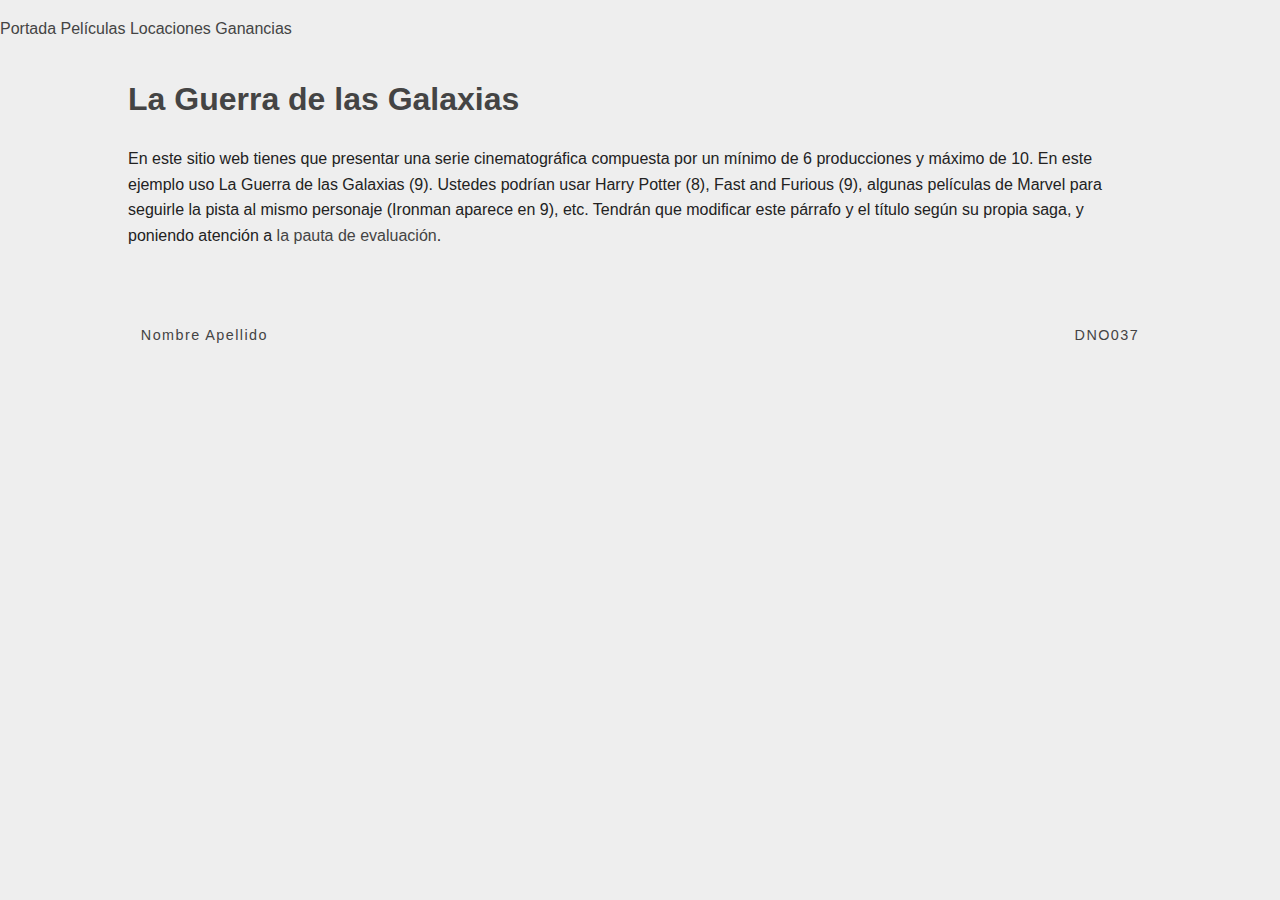
==== index.html @ f87af8c3 "Add files via upload" ====
<!DOCTYPE html>
<html lang="es">
    <head>
        <meta charset="utf-8" />
        <meta name="viewport" content="width=device-width, initial-scale=1" />
        <meta name="description" content="Diseño y nuevos medios, segunda versión remota" />
        <title>EVALUACIÓN Nº2 &#127909;</title>
        <link rel="stylesheet" href="style.css" />
    </head>
    <body class="portada">
        <div class="container">
            <nav>
                <p><a href="index.html" class="active">Portada</a> <a href="peliculas.html">Películas</a> <a href="locaciones.html">Locaciones</a> <a href="ganancias.html">Ganancias</a></p>
            </nav>
            <header>
                <div>
                        <h1>La Guerra de las Galaxias</h1>
                        <p>En este sitio web tienes que presentar una serie cinematográfica compuesta por un mínimo de 6 producciones y máximo de 10. En este ejemplo uso La Guerra de las Galaxias (9). Ustedes podrían usar Harry Potter (8), Fast and Furious (9), algunas películas de Marvel para seguirle la pista al mismo personaje (Ironman aparece en 9), etc. Tendrán que modificar este párrafo y el título según su propia saga, y poniendo atención a <a href="https://github.com/profesorfaco/dno037-2021/tree/main/clase-08#evaluaci%C3%B3n-n%C2%BA2">la pauta de evaluación</a>.</p>
                </div>
            </header>
            <footer>
                <p><a href="#">Nombre Apellido</a> <a href="#">DNO037</a></p>
            </footer>
        </div>
    </body>
</html>
---- style.css ----
@charset "UTF-8";

:root {
    --fondo: #eee;
    --figura: #222;
    --destacado: #444;
    --activo: #000;
}

body {
    color: var(--figura);
    background: var(--fondo);
    font-family: Helvetica, Arial, sans-serif;
    font-size: 100%;
    line-height: 1.6;
    min-height: 100%;
    margin: 0;
    padding: 0;
}

a {
    color: var(--destacado);
    text-decoration: none;
}

a:hover {
    color: var(--activo);
    text-decoration: none;
}

:hover {
    transition: all ease 0.2s;
}

header,
main,
footer {
    margin-left: 10vw;
    margin-right: 10vw;
}

aside {
    margin-left: calc(10vw - 1rem);
    margin-right: calc(10vw - 1rem);
}

@media screen and (orientation: portrait) {
    header,
    main,
    aside,
    footer {
        margin-left: 4vw;
        margin-right: 4vw;
    }

    aside {
        margin-left: calc(4vw - 1rem);
        margin-right: calc(4vw - 1rem);
    }
}

header h1 {
    margin-top: 2rem;
    color: var(--destacado);
}

header nav {
    padding: 1rem 0;
    display: flex;
    flex-flow: row wrap;
    justify-content: space-between;
}

header nav form {
    padding-top: 0.5rem;
}

header nav button {
    padding: 0.5rem;
}

header nav button.escondido {
    display: none;
}

main {
    background: #fff;
    padding: 1rem;
    box-shadow: 0 0 4px #ddd;
}

aside {
    margin-top: 3vh;
    display: flex;
    flex-flow: row wrap;
    justify-content: space-between;
}

aside div {
    background: white;
    overflow: hidden;
    padding: 1rem;
    margin: 1rem;
    width: calc(25% - 4rem);
    box-shadow: 0 0 4px #ddd;
    background: #fff;
}

aside div img {
    width: calc(100% + 2rem);
    margin: -1rem -1rem 1rem -1rem;
    height: auto;
}

aside div h2 {
    margin: 0;
    padding: 0;
    font-size: 1.2rem;
    line-height: 1.2;
}

aside div p {
    font-size: 0.9rem;
}

@media screen and (orientation: portrait) {
    aside div {
        width: calc(50% - 4rem);
    }
}

footer {
    padding: 5vh 1vw 0 1vw;
    font-size: 0.9rem;
    letter-spacing: 0.09rem;
}

footer p {
    display: flex;
    flex-flow: row wrap;
    justify-content: space-between;
}
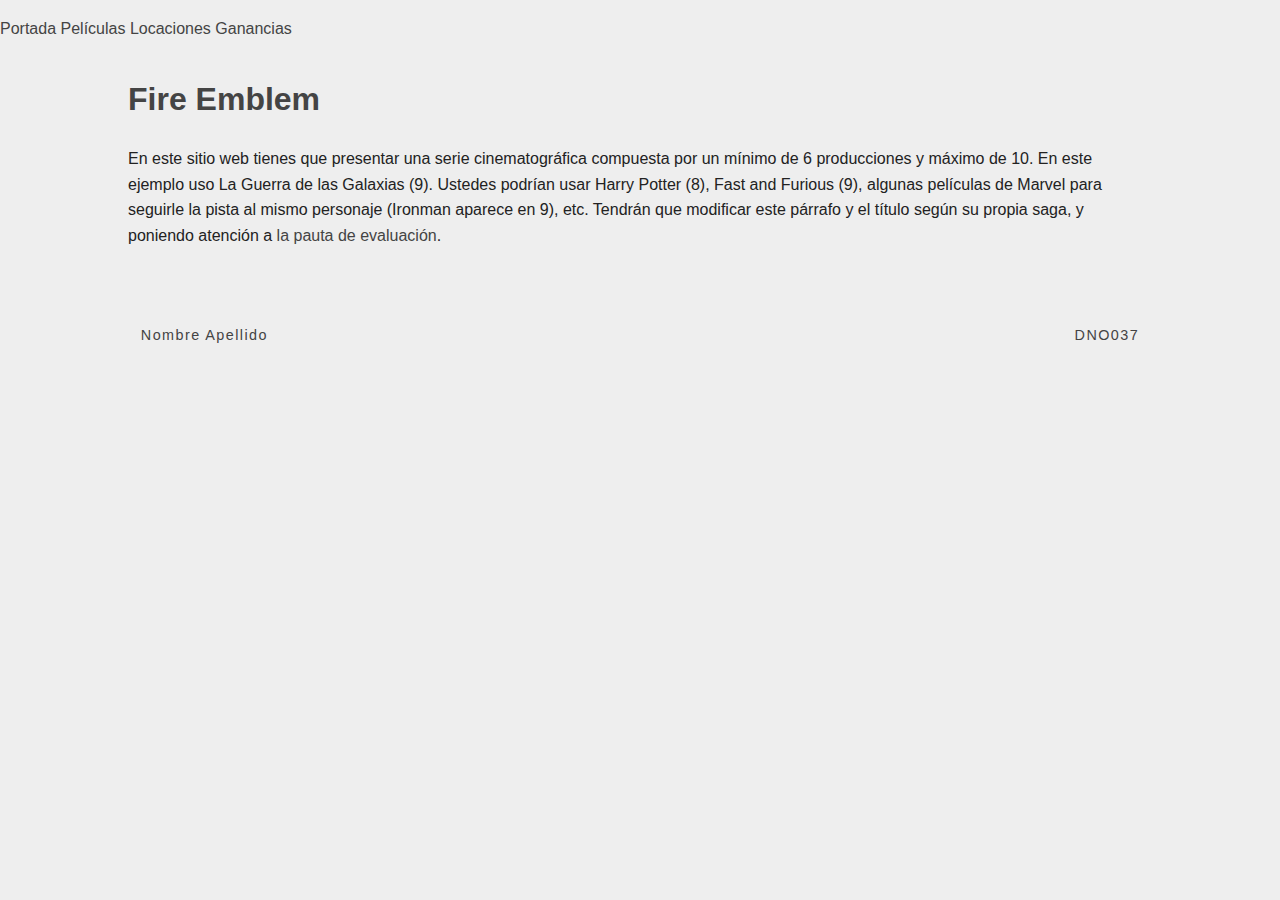
==== commit c78b92d2: "Update index.html" ====
--- a/index.html
+++ b/index.html
@@ -14,7 +14,7 @@
             </nav>
             <header>
                 <div>
-                        <h1>La Guerra de las Galaxias</h1>
+                        <h1>Fire Emblem</h1>
                         <p>En este sitio web tienes que presentar una serie cinematográfica compuesta por un mínimo de 6 producciones y máximo de 10. En este ejemplo uso La Guerra de las Galaxias (9). Ustedes podrían usar Harry Potter (8), Fast and Furious (9), algunas películas de Marvel para seguirle la pista al mismo personaje (Ironman aparece en 9), etc. Tendrán que modificar este párrafo y el título según su propia saga, y poniendo atención a <a href="https://github.com/profesorfaco/dno037-2021/tree/main/clase-08#evaluaci%C3%B3n-n%C2%BA2">la pauta de evaluación</a>.</p>
                 </div>
             </header>
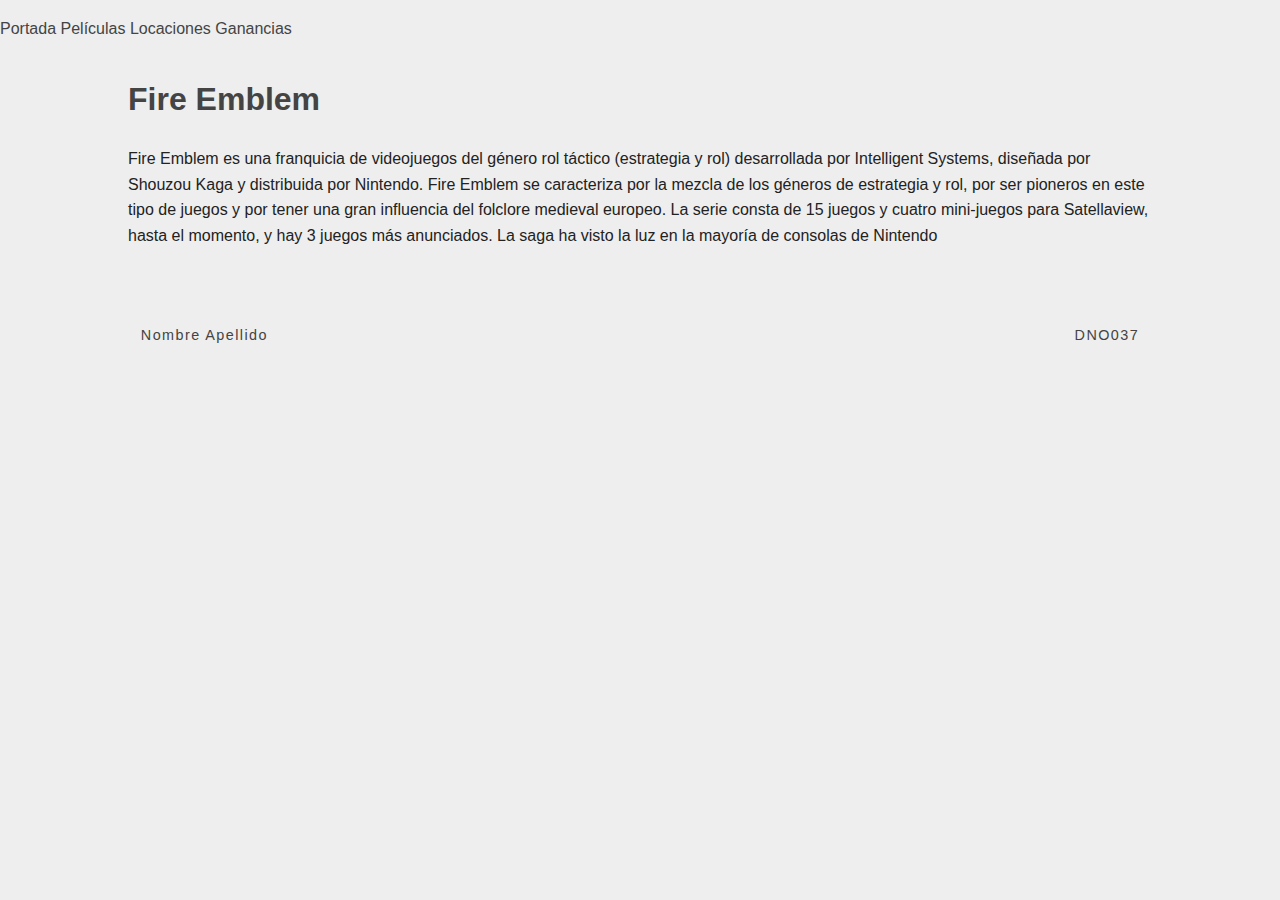
==== commit 4f34182a: "Update index.html" ====
--- a/index.html
+++ b/index.html
@@ -15,7 +15,9 @@
             <header>
                 <div>
                         <h1>Fire Emblem</h1>
-                        <p>En este sitio web tienes que presentar una serie cinematográfica compuesta por un mínimo de 6 producciones y máximo de 10. En este ejemplo uso La Guerra de las Galaxias (9). Ustedes podrían usar Harry Potter (8), Fast and Furious (9), algunas películas de Marvel para seguirle la pista al mismo personaje (Ironman aparece en 9), etc. Tendrán que modificar este párrafo y el título según su propia saga, y poniendo atención a <a href="https://github.com/profesorfaco/dno037-2021/tree/main/clase-08#evaluaci%C3%B3n-n%C2%BA2">la pauta de evaluación</a>.</p>
+                        <p>Fire Emblem es una franquicia de videojuegos del género rol táctico (estrategia y rol) desarrollada por Intelligent Systems, diseñada por Shouzou Kaga y distribuida por Nintendo. Fire Emblem se caracteriza por la mezcla de los géneros de estrategia y rol, por ser pioneros en este tipo de juegos y por tener una gran influencia del folclore medieval europeo.
+
+La serie consta de 15 juegos y cuatro mini-juegos para Satellaview, hasta el momento, y hay 3 juegos más anunciados. La saga ha visto la luz en la mayoría de consolas de Nintendo</p>
                 </div>
             </header>
             <footer>
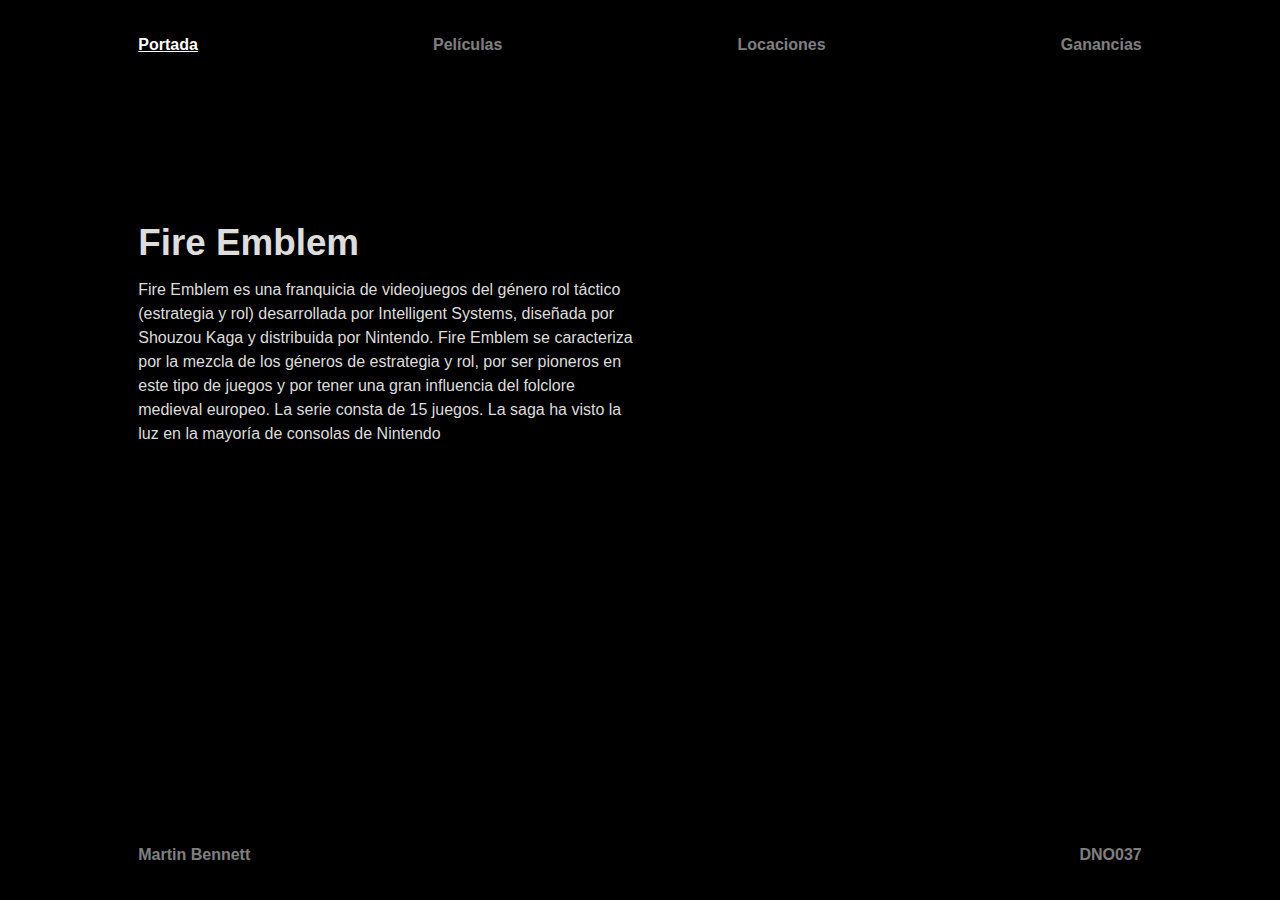
==== commit 4e624b33: "Add files via upload" ====
--- a/index.html
+++ b/index.html
@@ -17,11 +17,11 @@
                         <h1>Fire Emblem</h1>
                         <p>Fire Emblem es una franquicia de videojuegos del género rol táctico (estrategia y rol) desarrollada por Intelligent Systems, diseñada por Shouzou Kaga y distribuida por Nintendo. Fire Emblem se caracteriza por la mezcla de los géneros de estrategia y rol, por ser pioneros en este tipo de juegos y por tener una gran influencia del folclore medieval europeo.
 
-La serie consta de 15 juegos y cuatro mini-juegos para Satellaview, hasta el momento, y hay 3 juegos más anunciados. La saga ha visto la luz en la mayoría de consolas de Nintendo</p>
+La serie consta de 15 juegos. La saga ha visto la luz en la mayoría de consolas de Nintendo</p>
                 </div>
             </header>
             <footer>
-                <p><a href="#">Nombre Apellido</a> <a href="#">DNO037</a></p>
+                <p><a href="#">Martin Bennett</a> <a href="#">DNO037</a></p>
             </footer>
         </div>
     </body>
--- a/style.css
+++ b/style.css
@@ -1,142 +1,191 @@
 @charset "UTF-8";
 
-:root {
-    --fondo: #eee;
-    --figura: #222;
-    --destacado: #444;
-    --activo: #000;
+:root{
+    --fondo: #000;
+    --figura: #ddd;
 }
 
-body {
-    color: var(--figura);
-    background: var(--fondo);
-    font-family: Helvetica, Arial, sans-serif;
-    font-size: 100%;
-    line-height: 1.6;
-    min-height: 100%;
+* {
     margin: 0;
     padding: 0;
 }
 
+body {
+    font-family: Helvetica, Arial, sans-serif;
+    background: var(--fondo);
+    color: var(--figura);
+}
+
+body.portada{
+    background:var(--fondo) url('febg.jpeg') right bottom no-repeat;
+    background-size:auto 100%;
+}
+
 a {
-    color: var(--destacado);
+    font-weight: bold;
+    color: rgba(255, 255, 255, 0.5);
     text-decoration: none;
 }
 
 a:hover {
-    color: var(--activo);
-    text-decoration: none;
+    color: rgba(255, 255, 255, 0.75);
 }
 
-:hover {
-    transition: all ease 0.2s;
+:hover{
+    transition: all ease .5s;
 }
 
-header,
-main,
-footer {
-    margin-left: 10vw;
-    margin-right: 10vw;
+div.container {
+    width: 80vw;
+    margin: 0 auto;
 }
 
-aside {
-    margin-left: calc(10vw - 1rem);
-    margin-right: calc(10vw - 1rem);
+nav, footer {
+    width: 98%;
+    margin-left:1%;
+    margin-right:1%;
+    min-height: 10vh;
+    display: flex;
 }
 
-@media screen and (orientation: portrait) {
-    header,
-    main,
-    aside,
-    footer {
-        margin-left: 4vw;
-        margin-right: 4vw;
-    }
+nav p, footer p {
+    width: 100%;
+    display: flex;
+    justify-content: space-between;
+    margin:auto;
+}
 
-    aside {
-        margin-left: calc(4vw - 1rem);
-        margin-right: calc(4vw - 1rem);
+.active {
+    text-decoration: underline;
+    color: white;
+}
+
+/* para la página de portada */
+
+header {
+    width: 98%;
+    margin-left:1%;
+    margin-right:1%;
+    min-height: 80vh;
+}
+
+header div{
+    width: 50%;
+    padding-top:15vh;
+}
+
+header div h1{
+    font-size:calc(1.5rem + 1vw);
+    line-height: 1;
+    text-shadow: 0 0 2px var(--fondo);
+}
+
+header div p{
+    margin-top:1rem;
+    line-height: 1.5;
+    text-shadow: 0 0 2px var(--fondo);
+}
+
+@media screen and (orientation:portrait){
+
+    header div{
+        width: 100%;
+        line-height: 1.5;
     }
 }
 
-header h1 {
-    margin-top: 2rem;
-    color: var(--destacado);
+/* para todas las páginas que no son portada */
+
+main{
+    width: 100%;
+    padding-top:10vh;
+    min-height: 70vh;
 }
 
-header nav {
-    padding: 1rem 0;
-    display: flex;
-    flex-flow: row wrap;
-    justify-content: space-between;
+/* para la página de películas */
+
+main article{
+    float:left;
+    margin:1%;
+    width:18%;
+    background:rgba(255,255,255,0.1);
 }
 
-header nav form {
-    padding-top: 0.5rem;
+main article img{
+    width:100%;
+    height:auto;
+    opacity: 0.6;
 }
 
-header nav button {
-    padding: 0.5rem;
+main article:hover img{
+    opacity:1;
 }
 
-header nav button.escondido {
-    display: none;
+main article div{
+    padding:5%;
+    min-height:7.5vh;
 }
 
-main {
-    background: #fff;
-    padding: 1rem;
-    box-shadow: 0 0 4px #ddd;
+main article div h2{
+    font-size:1rem;
+    letter-spacing: 0.05rem;
 }
 
-aside {
-    margin-top: 3vh;
-    display: flex;
-    flex-flow: row wrap;
-    justify-content: space-between;
-}
-
-aside div {
-    background: white;
-    overflow: hidden;
-    padding: 1rem;
-    margin: 1rem;
-    width: calc(25% - 4rem);
-    box-shadow: 0 0 4px #ddd;
-    background: #fff;
-}
-
-aside div img {
-    width: calc(100% + 2rem);
-    margin: -1rem -1rem 1rem -1rem;
-    height: auto;
-}
-
-aside div h2 {
-    margin: 0;
-    padding: 0;
-    font-size: 1.2rem;
-    line-height: 1.2;
-}
-
-aside div p {
-    font-size: 0.9rem;
-}
-
-@media screen and (orientation: portrait) {
-    aside div {
-        width: calc(50% - 4rem);
+@media screen and (orientation:portrait){
+    main article{
+        width:48%;
     }
 }
 
-footer {
-    padding: 5vh 1vw 0 1vw;
-    font-size: 0.9rem;
-    letter-spacing: 0.09rem;
+/* para cada página de película */
+
+main section{
+    float:left;
+    margin:3% 1% 10% 1%;
+    width:98%;
 }
 
-footer p {
-    display: flex;
-    flex-flow: row wrap;
-    justify-content: space-between;
-}+main section h1{
+    font-size:calc(1.5rem + 1vw);
+    line-height: 1;
+}
+
+main section h3{
+    font-size:1.3rem;
+    line-height: 2.5;
+}
+
+main section h4{
+    font-size:1.2rem;
+    line-height: 2.5;
+}
+
+main section img{
+    max-width:100%;
+    height:auto;
+    margin:1.5rem 0;
+}
+
+main section p{
+    max-width:100%;
+    line-height: 1.6;
+}
+
+@media screen and (orientation:landscape){
+    main section p{
+        max-width:75%;
+        line-height: 1.8;
+    }
+}
+
+/* para las páginas de locaciones y ganancias */
+
+main div#mapa{
+    margin:1%;
+    width:98%;
+    height:60vh;
+}
+
+main canvas#grafico{
+    background:#111;
+}
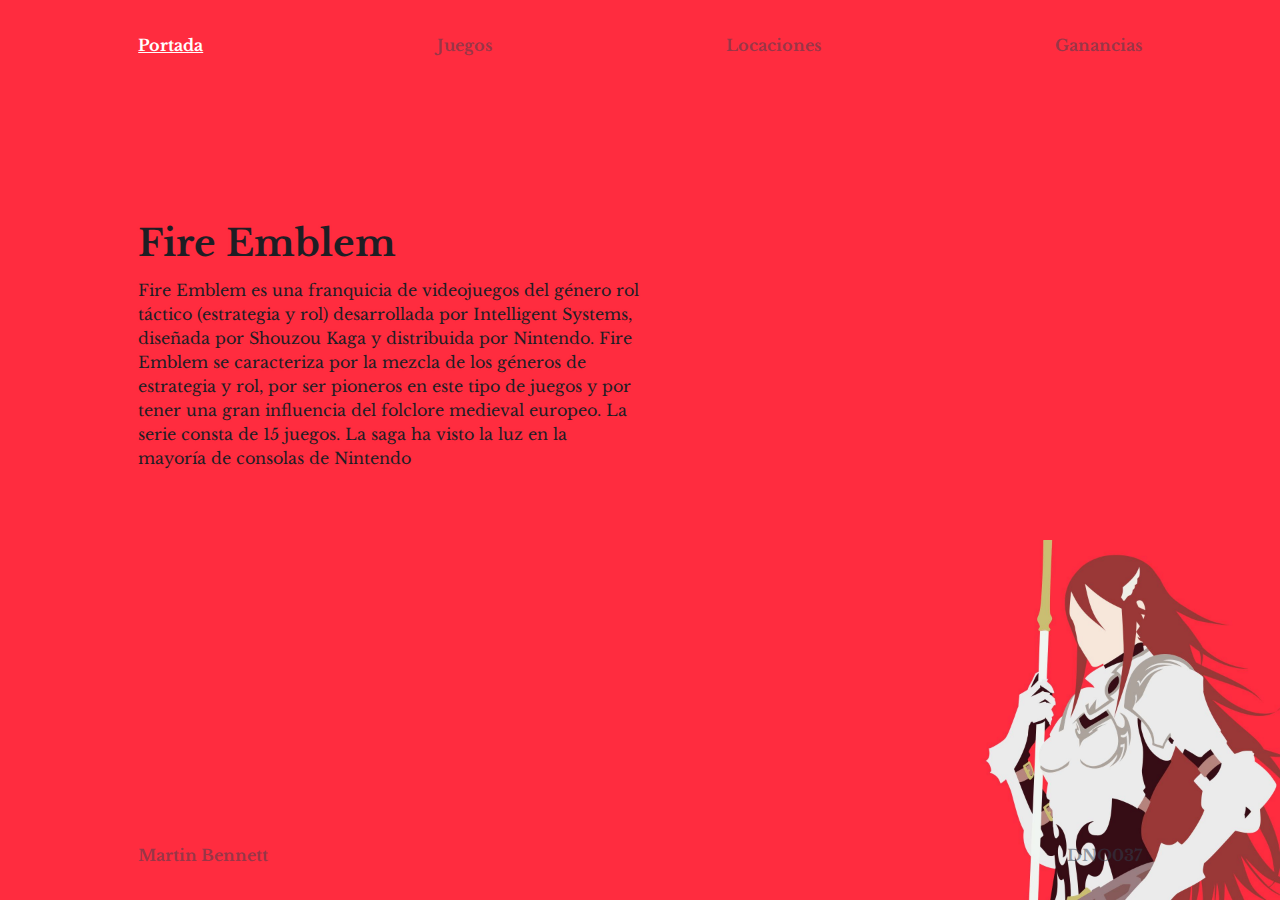
==== commit 1aefa37d: "Update index.html" ====
--- a/index.html
+++ b/index.html
@@ -10,7 +10,7 @@
     <body class="portada">
         <div class="container">
             <nav>
-                <p><a href="index.html" class="active">Portada</a> <a href="peliculas.html">Películas</a> <a href="locaciones.html">Locaciones</a> <a href="ganancias.html">Ganancias</a></p>
+                <p><a href="index.html" class="active">Portada</a> <a href="peliculas.html">Juegos</a> <a href="locaciones.html">Locaciones</a> <a href="ganancias.html">Ganancias</a></p>
             </nav>
             <header>
                 <div>
--- a/style.css
+++ b/style.css
@@ -1,8 +1,9 @@
 @charset "UTF-8";
+@import url('https://fonts.googleapis.com/css2?family=Libre+Baskerville&display=swap');
 
 :root{
-    --fondo: #000;
-    --figura: #ddd;
+    --fondo: #ff2c3f;
+    --figura: #1E1E24;
 }
 
 * {
@@ -11,19 +12,19 @@
 }
 
 body {
-    font-family: Helvetica, Arial, sans-serif;
+    font-family: 'Libre Baskerville', serif;
     background: var(--fondo);
     color: var(--figura);
 }
 
 body.portada{
-    background:var(--fondo) url('febg.jpeg') right bottom no-repeat;
-    background-size:auto 100%;
+    background:var(--fondo) url('images/cordelia.jpg') right bottom no-repeat;
+    background-size:auto 40%;
 }
 
 a {
     font-weight: bold;
-    color: rgba(255, 255, 255, 0.5);
+    color: rgba(50, 64, 79, 0.5);
     text-decoration: none;
 }
 
@@ -187,5 +188,5 @@
 }
 
 main canvas#grafico{
-    background:#111;
+    background:#cc9da4;
 }
